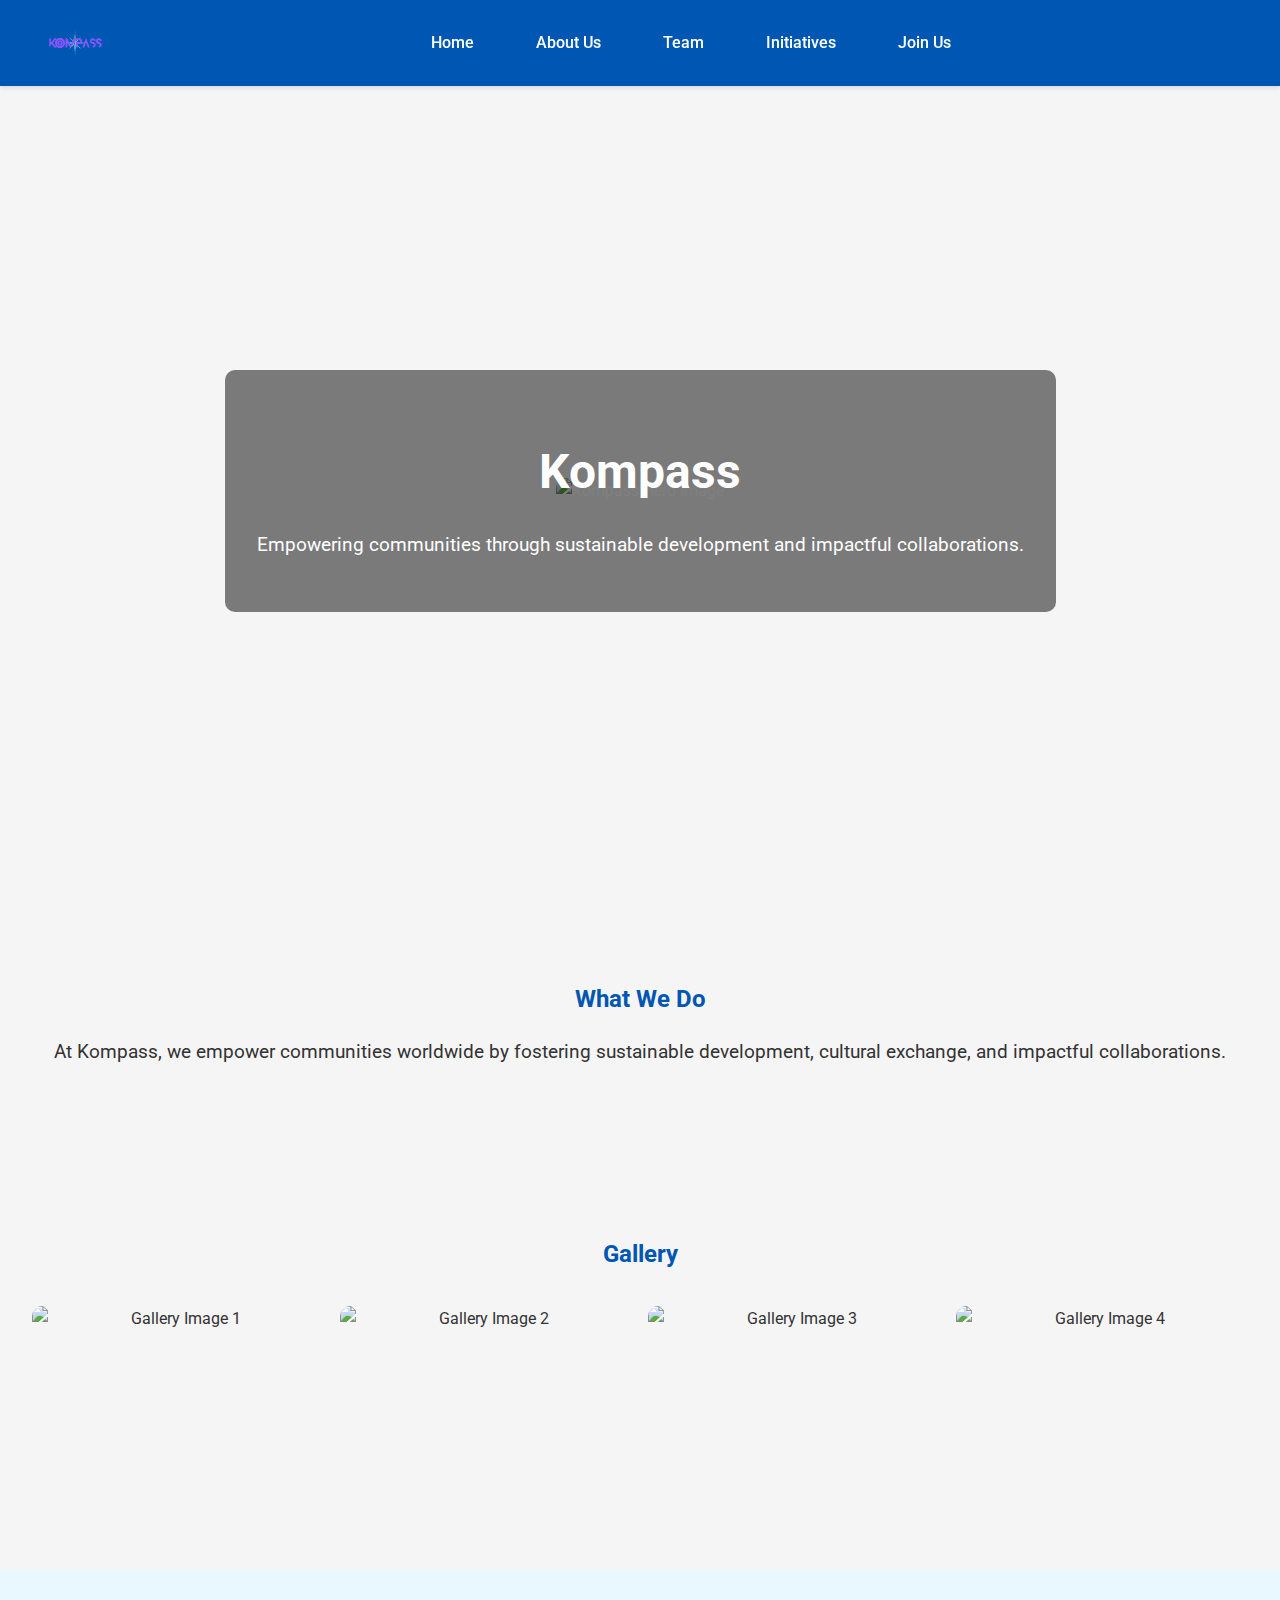
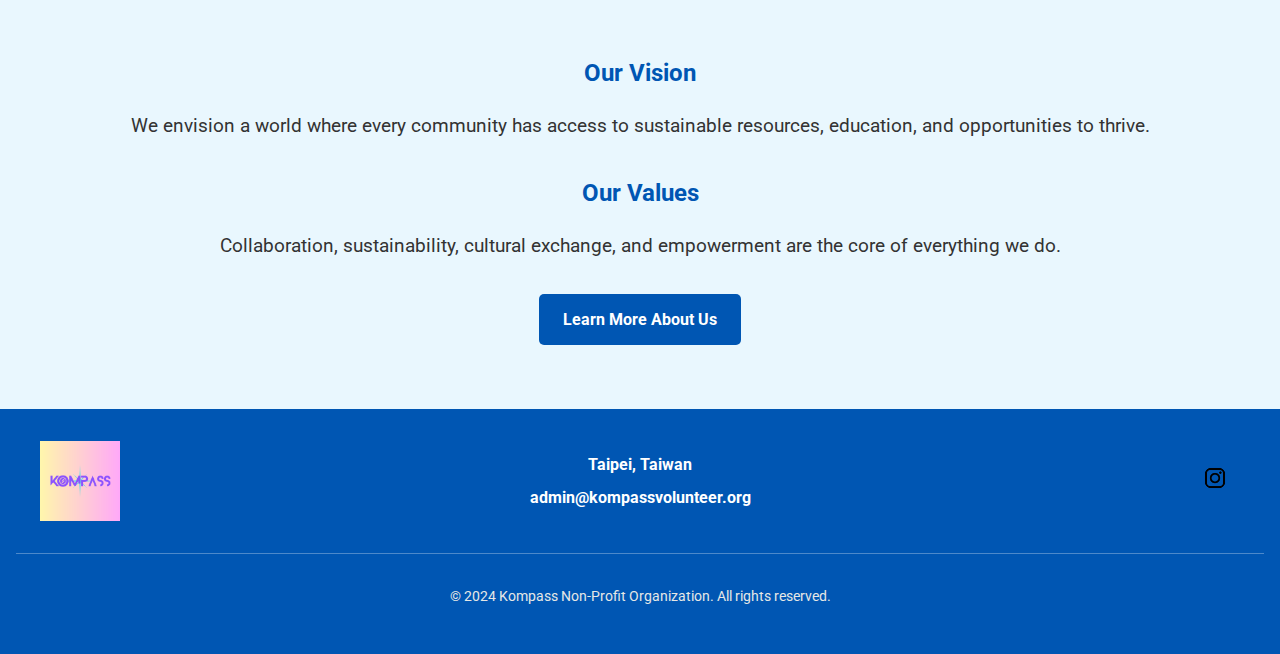
==== index.html @ 9a76f8e0 "Add files via upload" ====
<!DOCTYPE html>
<html lang="en">
<head>
    <meta charset="UTF-8">
    <meta name="viewport" content="width=device-width, initial-scale=1.0">
    <title>Kompass - Home</title>
    <link rel="stylesheet" href="css/styles.css">
    <link rel="stylesheet" href="https://fonts.googleapis.com/css2?family=Roboto:wght@400;500;700&display=swap">
</head>
<body>
    <!-- Sticky Header -->
    <header class="sticky-header">
        <nav>
            <div class="header-container">
                <!-- Logo -->
                <a href="index.html" class="logo-link">
                    <img src="images/header-logo.png" alt="Kompass Logo" class="logo">
                </a>
                <!-- Navigation Links -->
                <ul class="nav-links">
                    <li><a href="index.html" class="active">Home</a></li>
                    <li><a href="about.html">About Us</a></li>
                    <li><a href="team.html">Team</a></li>
                    <li><a href="initiatives.html">Initiatives</a></li>
                    <li><a href="join-us.html">Join Us</a></li>
                </ul>
            </div>
        </nav>
    </header>

    <main>
        <!-- Hero Section -->
        <section class="hero">
            <div class="hero-image">
                <img src="images/main-pic.JPG" alt="Kompass Hero Image">
            </div>
            <div class="hero-overlay">
                <h1>Kompass</h1>
                <p>Empowering communities through sustainable development and impactful collaborations.</p>
            </div>
        </section>

        <!-- What We Do Section -->
        <section class="what-we-do">
            <h2>What We Do</h2>
            <p>At Kompass, we empower communities worldwide by fostering sustainable development, cultural exchange, and impactful collaborations.</p>
        </section>

        <!-- Photo Gallery Section -->
        <section class="photo-gallery">
            <h2>Gallery</h2>
            <div class="gallery-grid">
                <img src="images/photo1.jpg" alt="Gallery Image 1">
                <img src="images/photo2.jpg" alt="Gallery Image 2">
                <img src="images/photo3.jpg" alt="Gallery Image 3">
                <img src="images/photo4.jpg" alt="Gallery Image 4">
            </div>
        </section>

        <!-- Vision and Values Section -->
        <section class="vision-values">
            <h2>Our Vision</h2>
            <p>We envision a world where every community has access to sustainable resources, education, and opportunities to thrive.</p>

            <h2>Our Values</h2>
            <p>Collaboration, sustainability, cultural exchange, and empowerment are the core of everything we do.</p>
            <a href="about.html" class="button">Learn More About Us</a>
        </section>
    </main>

    <!-- Footer -->
    <footer>
        <div class="footer-container">
            <!-- Left Section: Logo -->
            <div class="footer-left">
                <img src="images/logo.png" alt="Kompass Logo" class="footer-logo">
            </div>
    
            <!-- Middle Section: Contact Info -->
            <div class="footer-middle">
                <p><strong>Taipei, Taiwan</strong></p>
                <p><a href="mailto:admin@kompassvolunteer.org" class="email-link">admin@kompassvolunteer.org</a></p>
            </div>
    
            <!-- Right Section: Social Media -->
            <div class="footer-right">
                <div class="social-links">
                    <a href="https://www.instagram.com/kompass.volunteers/" target="_blank" class="social-link">
                        <img src="images/instagram-icon.png" alt="Instagram Icon" class="social-icon">
                    </a>
                </div>
            </div>
        </div>
        <div class="footer-bottom">
            <p>&copy; 2024 Kompass Non-Profit Organization. All rights reserved.</p>
        </div>
    </footer>
</body>
</html>
---- css/styles.css ----
/* =====================================================================
   GLOBAL STYLES
===================================================================== */
body {
    font-family: 'Roboto', sans-serif;
    margin: 0;
    padding: 0;
    background-color: #f5f5f5;
    color: #333;
    line-height: 1.6;
}

img {
    display: block;
    max-width: 100%;
    height: auto;
}

/* =====================================================================
   HERO SECTION
===================================================================== */
.hero {
    position: relative;
    height: 90vh; /* Full viewport height */
    display: flex;
    align-items: center;
    justify-content: center;
    overflow: hidden;
}

.hero-image img {
    width: 100%;
    height: 100%;
    object-fit: cover;
}

.hero-overlay {
    position: absolute;
    text-align: center;
    color: white;
    background: rgba(0, 0, 0, 0.5); /* Semi-transparent overlay */
    padding: 2rem;
    border-radius: 10px;
    z-index: 2;
}

.hero-overlay h1 {
    font-size: 4rem;
    margin-bottom: 1rem;
}

.hero-overlay p {
    font-size: 1.5rem;
}

/* =====================================================================
   WHAT WE DO SECTION
===================================================================== */
.what-we-do {
    padding: 4rem 2rem;
    text-align: center;
    background-color: #f5f5f5;
}

.what-we-do h2 {
    color: #0056b3;
    margin-bottom: 1rem;
}

.what-we-do p {
    font-size: 1.2rem;
    line-height: 1.6;
}

/* =====================================================================
   PHOTO GALLERY SECTION
===================================================================== */
.photo-gallery {
    padding: 4rem 2rem;
    text-align: center;
}

.photo-gallery h2 {
    color: #0056b3;
    margin-bottom: 2rem;
}

.gallery-grid {
    display: grid;
    grid-template-columns: repeat(auto-fit, minmax(200px, 1fr));
    gap: 1rem;
}

.gallery-grid img {
    width: 100%;
    height: 200px;
    object-fit: cover;
    border-radius: 10px;
}

/* =====================================================================
   VISION AND VALUES SECTION
===================================================================== */
.vision-values {
    padding: 4rem 2rem;
    text-align: center;
    background-color: #e9f7fe;
}

.vision-values h2 {
    color: #0056b3;
    margin-bottom: 1rem;
}

.vision-values p {
    font-size: 1.2rem;
    line-height: 1.6;
    margin-bottom: 2rem;
}

.vision-values .button {
    display: inline-block;
    background-color: #0056b3;
    color: white;
    padding: 0.8rem 1.5rem;
    border-radius: 5px;
    text-decoration: none;
    font-weight: bold;
}

.vision-values .button:hover {
    background-color: #003f82;
}

/* =====================================================================
   FOOTER
===================================================================== */
footer {
    background-color: #0056b3;
    color: white;
    padding: 2rem 1rem;
    text-align: center;
}

.footer-container {
    display: flex;
    justify-content: space-between;
    align-items: center;
    flex-wrap: wrap;
    max-width: 1200px;
    margin: 0 auto;
}

.footer-left, .footer-middle, .footer-right {
    flex: 1;
    text-align: center;
}

.footer-logo {
    width: 80px;
}

.footer-bottom {
    margin-top: 2rem;
    font-size: 0.9rem;
    color: #e9e9e9;
}

/* =====================================================================
   HEADER & NAVIGATION
===================================================================== */
/* Header Styles */
.sticky-header {
    position: sticky;
    top: 0;
    z-index: 1000;
    background-color: #0056b3;
    color: white;
    padding: 0.5rem 1rem;
    box-shadow: 0 2px 4px rgba(0, 0, 0, 0.1);
}

/* Header Container */
.header-container {
    display: flex; /* Align items horizontally */
    align-items: center; /* Center logo and navigation vertically */
    justify-content: space-between; /* Space out logo and nav */
    max-width: 1200px;
    margin: 0 auto;
}

/* Logo Styling */
.logo-link {
    text-decoration: none;
    margin-right: 2rem;
}

.logo {
    height: 70px; /* Slightly larger logo */
    width: auto;
    transition: transform 0.3s ease;
}

.logo-link:hover .logo {
    transform: scale(1.1);
}

/* Navigation Links */
.nav-links {
    list-style: none;
    display: flex; /* Keep links in a row */
    justify-content: center; /* Center links horizontally */
    flex-grow: 1; /* Allow links to occupy extra space */
    margin: 0;
    padding: 0;
}

.nav-links li {
    margin: 0 15px;
}

.nav-links li a {
    color: white;
    text-decoration: none;
    font-weight: 500;
    padding: 0.5rem 1rem;
    transition: background-color 0.3s ease, color 0.3s ease;
}

.nav-links li a:hover {
    background-color: white;
    color: #0056b3;
    border-radius: 5px;
}

/* Responsive Design */
@media (max-width: 768px) {
    .header-container {
        flex-direction: column; /* Stack logo and links */
    }

    .nav-links {
        flex-direction: column; /* Stack links vertically */
        text-align: center;
    }

    .nav-links li {
        margin: 5px 0;
    }
}

/* Responsive Design */
@media (max-width: 768px) {
    .header-container {
        flex-direction: column; /* Stack logo and links for smaller screens */
    }

    .nav-links {
        flex-direction: column; /* Stack links vertically */
        text-align: center;
    }

    .nav-links li {
        margin: 5px 0; /* Reduce spacing between links */
    }
}
/* =====================================================================
   TEAM PAGE HERO SECTION
===================================================================== */
.hero-team {
    position: relative;
    height: 60vh; /* Full viewport height */
    display: flex;
    align-items: center;
    justify-content: center;
    background-color: #0056b3; /* Blue background specific to the team page */
    color: white;
    text-align: center;
    padding: 2rem;
    margin-bottom: 4rem; /* Additional white space below the blue section */
}

.hero-team-container {
    display: flex;
    align-items: center;
    justify-content: center;
    gap: 2rem; /* Space between image and text */
    max-width: 1200px;
    width: 100%;
}

.hero-team-image img {
    width: 100%;
    max-width: 600px; /* Limit image width */
    height: auto;
    border-radius: 10px;
    object-fit: cover;
}

.hero-team-text {
    max-width: 500px; /* Limit text container width */
    text-align: left;
}

.hero-team-text h1 {
    font-size: 3rem;
    margin-bottom: 1rem;
}

.hero-team-text p {
    font-size: 1.2rem;
    line-height: 1.6;
}

/* Responsive Adjustments */
@media (max-width: 768px) {
    .hero-team-container {
        flex-direction: column; /* Stack image and text vertically */
    }

    .hero-team-text {
        text-align: center;
    }

    .hero-team-text h1 {
        font-size: 2rem;
    }

    .hero-team-text p {
        font-size: 1rem;
    }
}
/* =====================================================================
   HERO SECTIONS
===================================================================== */
/* Hero Section */
.hero {
    position: relative;
    height: 90vh; /* Ensure the hero section takes up 90% of the viewport height */
    display: flex;
    align-items: center;
    justify-content: center;
    overflow: hidden;
}

/* Hero Image */
.hero-image img {
    width: 100%;
    height: 100%;
    object-fit: cover; /* Ensures the image covers the entire section without distortion */
}

/* Hero Text */
.hero-text {
    position: absolute;
    color: white;
    text-align: center;
    font-size: 3rem;
    text-shadow: 2px 2px 5px rgba(0, 0, 0, 0.7);
    z-index: 2; /* Ensures the text appears above the image */
}

@media (max-width: 768px) {
    .hero-text {
        font-size: 2rem; /* Adjust text size for smaller screens */
    }
}

.hero {
    position: relative;
    height: 90vh; /* Set consistent height for hero sections */
    display: flex;
    align-items: center;
    justify-content: center;
    color: white;
    text-align: center;
}

.hero-image img {
    width: 100%;
    height: 100%;
    object-fit: cover;
    border-radius: 10px;
}

.hero h1 {
    font-size: 3rem;
    margin-bottom: 1rem;
}

.hero p {
    font-size: 1.2rem;
}

/* Hero Section for Team Page */
.hero-team {
    background-color: #0056b3;
    color: white;
    text-align: center;
    padding: 2rem;
}

.hero-overlay {
    background: rgba(0, 0, 0, 0.5);
    padding: 2rem;
    border-radius: 10px;
}

/* =====================================================================
   MISSION SECTION
===================================================================== */
.mission {
    padding: 2rem;
    text-align: center;
    background-color: #e9f7fe;
    margin: 2rem 0;
}

.mission h2 {
    color: #0056b3;
    margin-bottom: 1rem;
}

.mission p {
    font-size: 1.2rem;
}

/* =====================================================================
   CORE VALUES SECTION
===================================================================== */
.values {
    background-color: white;
    padding: 2rem;
    text-align: center;
}

.values h2 {
    margin-bottom: 2rem;
    color: #0056b3;
}

.values-grid {
    display: grid;
    grid-template-columns: repeat(2, 1fr);
    gap: 1.5rem;
    justify-items: stretch;
    align-items: stretch;
}

.value {
    background-color: #f5f5f5;
    border: 1px solid #ddd;
    border-radius: 5px;
    padding: 1.5rem;
    text-align: center;
    box-shadow: 0px 4px 6px rgba(0, 0, 0, 0.1);
}

.value h3 {
    color: #0056b3;
    margin-bottom: 1rem;
}

.value p {
    margin: 0;
}

/* =====================================================================
   TEAM INTRODUCTION SECTION
===================================================================== */
/* Team Members Section */
.team-members {
    padding: 2rem;
    background-color: white;
    text-align: left;
}

.team-member {
    display: flex;
    align-items: center;
    margin-bottom: 4rem;
    gap: 2rem;
}

.team-member.reverse-layout {
    flex-direction: row-reverse;
}

.member-image img {
    width: 300px; /* Fixed size for consistency */
    height: 300px; /* Maintain square shape */
    object-fit: cover; /* Ensures image content fits */
    border-radius: 20px; /* Smooth rounded corners */
}

.member-info {
    max-width: 600px;
}

.member-info h3 {
    color: #0056b3;
    font-size: 1.5rem;
    margin-bottom: 0.5rem;
}

.member-info .role {
    font-weight: bold;
    margin-bottom: 1rem;
}

.member-info p {
    font-size: 1rem;
    line-height: 1.5;
    color: #333;
}

/* Responsive Design */
@media (max-width: 768px) {
    .team-member {
        flex-direction: column; /* Stack image and text vertically */
        text-align: center;
    }

    .team-member.reverse-layout {
        flex-direction: column; /* Stack image and text vertically */
    }

    .member-image img {
        width: 200px; /* Adjust size for smaller screens */
        height: 200px;
    }

    .member-info {
        text-align: center;
    }
}

/* =====================================================================
   TEAM MEMBERS SECTION
===================================================================== */
.team-members {
    padding: 2rem;
    text-align: center;
    background-color: white;
}

.team-members h2 {
    margin-bottom: 2rem;
    color: #0056b3;
}

.team-grid {
    display: grid;
    grid-template-columns: repeat(auto-fit, minmax(250px, 1fr));
    gap: 1.5rem;
}

.team-member {
    background-color: #f5f5f5;
    border: 1px solid #ddd;
    border-radius: 5px;
    padding: 1rem;
    text-align: center;
    box-shadow: 0px 4px 6px rgba(0, 0, 0, 0.1);
}

.team-member img {
    width: 100%;
    height: 300px;
    object-fit: cover;
    border-radius: 0;
    margin-bottom: 1rem;
}

.team-member h3 {
    color: #0056b3;
    margin-bottom: 0.5rem;
}

.team-member p {
    font-size: 0.9rem;
    margin-bottom: 0.5rem;
    color: #333;
}

/* =====================================================================
   FOOTER STYLING
===================================================================== */
footer {
    background-color: #0056b3;
    color: white;
    padding: 2rem 1rem;
    text-align: center;
}

.footer-container {
    display: flex;
    justify-content: space-between;
    align-items: center;
    flex-wrap: wrap;
    max-width: 1200px;
    margin: 0 auto;
    padding-bottom: 1rem;
}

/* Left Section: Logo */
.footer-left {
    flex: 1;
    text-align: left;
    min-width: 150px;
}

.footer-logo {
    width: 80px;
    height: auto;
}

/* Middle Section: Contact Info */
.footer-middle {
    flex: 1;
    text-align: center;
    min-width: 150px;
}

.footer-middle p {
    margin: 0.5rem 0;
}

.email-link {
    color: white;
    text-decoration: none;
    font-weight: bold;
}

.email-link:hover {
    text-decoration: underline;
}

/* Right Section: Social Media */
.footer-right {
    flex: 1;
    text-align: right;
    min-width: 150px;
}

.social-links {
    display: inline-block;
}

.social-icon {
    width: 40px;
    height: 40px;
    margin: 0 5px;
    transition: transform 0.3s ease;
}

.social-link:hover .social-icon {
    transform: scale(1.2);
}

/* Bottom Section */
.footer-bottom {
    border-top: 1px solid rgba(255, 255, 255, 0.3);
    padding-top: 1rem;
    font-size: 0.9rem;
    color: #E6E8E6;
    margin-top: 1rem;
}

/* =====================================================================
   RESPONSIVE DESIGN
===================================================================== */
@media (max-width: 768px) {
    .values-grid {
        grid-template-columns: 1fr;
    }

    .team-grid {
        grid-template-columns: 1fr;
    }

    footer {
        text-align: center;
    }
}
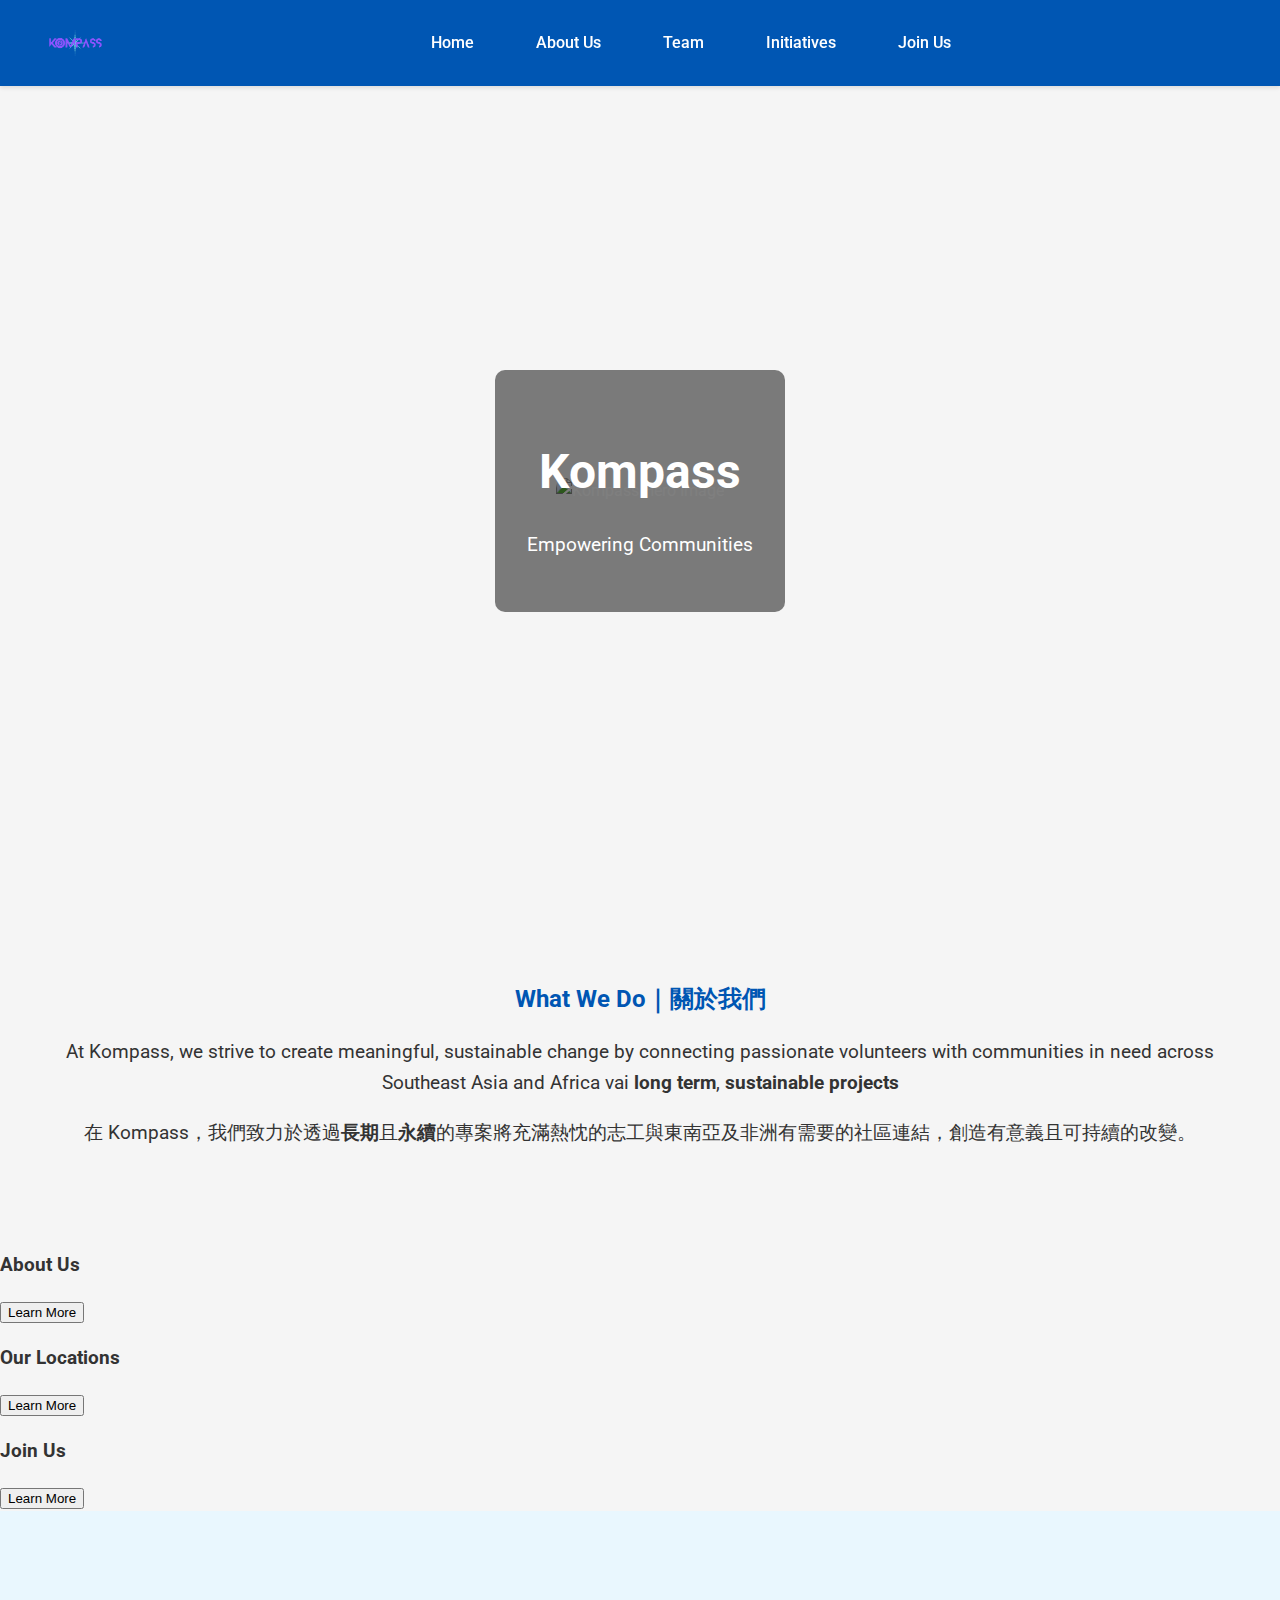
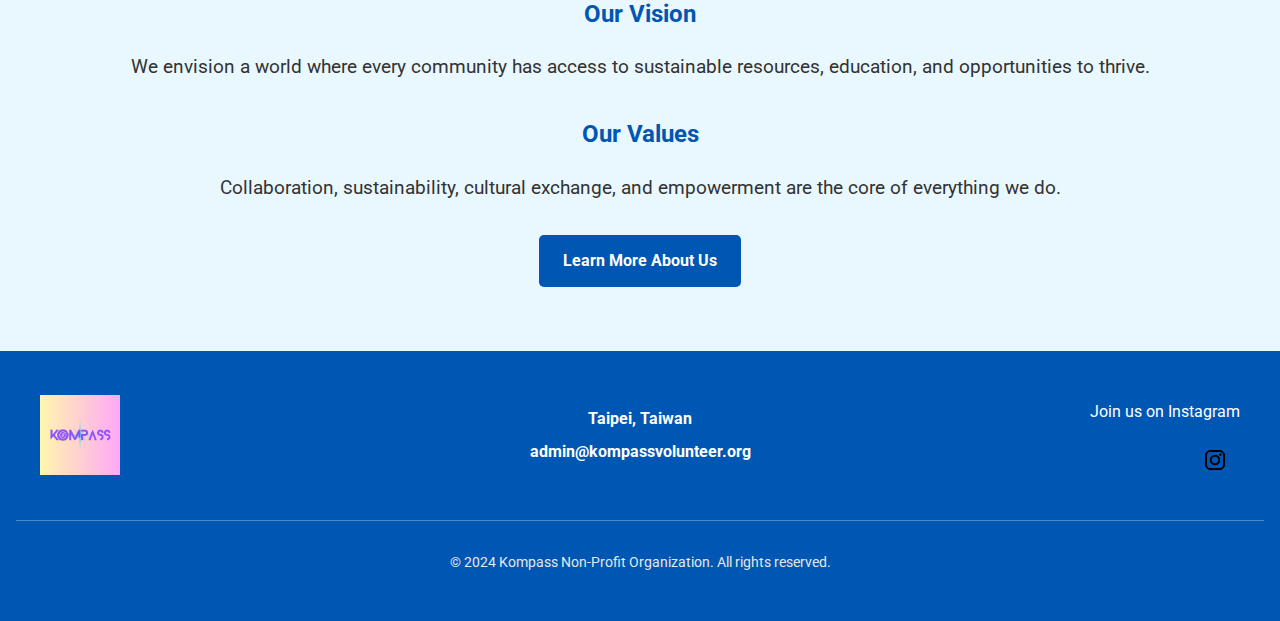
==== commit 4468bdd3: "Add files via upload" ====
--- a/index.html
+++ b/index.html
@@ -6,6 +6,22 @@
     <title>Kompass - Home</title>
     <link rel="stylesheet" href="css/styles.css">
     <link rel="stylesheet" href="https://fonts.googleapis.com/css2?family=Roboto:wght@400;500;700&display=swap">
+    <!-- Standard favicon -->
+    <link rel="icon" href="images/faviicon/favicon.ico" type="image/x-icon">
+
+    <!-- PNG favicons -->
+    <link rel="icon" type="image/png" sizes="16x16" href="images/faviicon/favicon-16x16.png">
+    <link rel="icon" type="image/png" sizes="32x32" href="images/faviicon/favicon-32x32.png">
+
+    <!-- Apple touch icon -->
+    <link rel="apple-touch-icon" sizes="180x180" href="images/faviicon/apple-touch-icon.png">
+
+    <!-- Android icons -->
+    <link rel="icon" type="image/png" sizes="192x192" href="images/faviicon/android-chrome-192x192.png">
+    <link rel="icon" type="image/png" sizes="512x512" href="images/faviicon/android-chrome-512x512.png">
+
+    <!-- Web manifest -->
+    <link rel="manifest" href="images/faviicon/site.webmanifest">
 </head>
 <body>
     <!-- Sticky Header -->
@@ -36,24 +52,36 @@
             </div>
             <div class="hero-overlay">
                 <h1>Kompass</h1>
-                <p>Empowering communities through sustainable development and impactful collaborations.</p>
+                <p>Empowering Communities</p>
             </div>
         </section>
 
         <!-- What We Do Section -->
         <section class="what-we-do">
-            <h2>What We Do</h2>
-            <p>At Kompass, we empower communities worldwide by fostering sustainable development, cultural exchange, and impactful collaborations.</p>
+            <h2>What We Do｜關於我們</h2>
+            <p>At Kompass, we strive to create meaningful, sustainable change by connecting passionate volunteers with communities in need across Southeast Asia and Africa vai <b>long term</b>, <b>sustainable projects</b></p>
+            <p>在 Kompass，我們致力於透過<b>長期</b>且<b>永續</b>的專案將充滿熱忱的志工與東南亞及非洲有需要的社區連結，創造有意義且可持續的改變。</p>
         </section>
 
-        <!-- Photo Gallery Section -->
-        <section class="photo-gallery">
-            <h2>Gallery</h2>
-            <div class="gallery-grid">
-                <img src="images/photo1.jpg" alt="Gallery Image 1">
-                <img src="images/photo2.jpg" alt="Gallery Image 2">
-                <img src="images/photo3.jpg" alt="Gallery Image 3">
-                <img src="images/photo4.jpg" alt="Gallery Image 4">
+        <!--Selection Section-->
+        <section class="info-sections">
+            <div class="section-card" style="background-image: url('images/photo1.jpg');" onclick="location.href='about.html'">
+                <div class="section-overlay">
+                    <h3>About Us</h3>
+                    <button>Learn More</button>
+                </div>
+            </div>
+            <div class="section-card" style="background-image: url('images/photo2.jpg');" onclick="location.href='initiatives.html'">
+                <div class="section-overlay">
+                    <h3>Our Locations</h3>
+                    <button>Learn More</button>
+                </div>
+            </div>
+            <div class="section-card" style="background-image: url('images/photo3.jpg');" onclick="location.href='join-us.html'">
+                <div class="section-overlay">
+                    <h3>Join Us</h3>
+                    <button>Learn More</button>
+                </div>
             </div>
         </section>
 
@@ -84,6 +112,7 @@
     
             <!-- Right Section: Social Media -->
             <div class="footer-right">
+                <p>Join us on Instagram</p>
                 <div class="social-links">
                     <a href="https://www.instagram.com/kompass.volunteers/" target="_blank" class="social-link">
                         <img src="images/instagram-icon.png" alt="Instagram Icon" class="social-icon">
